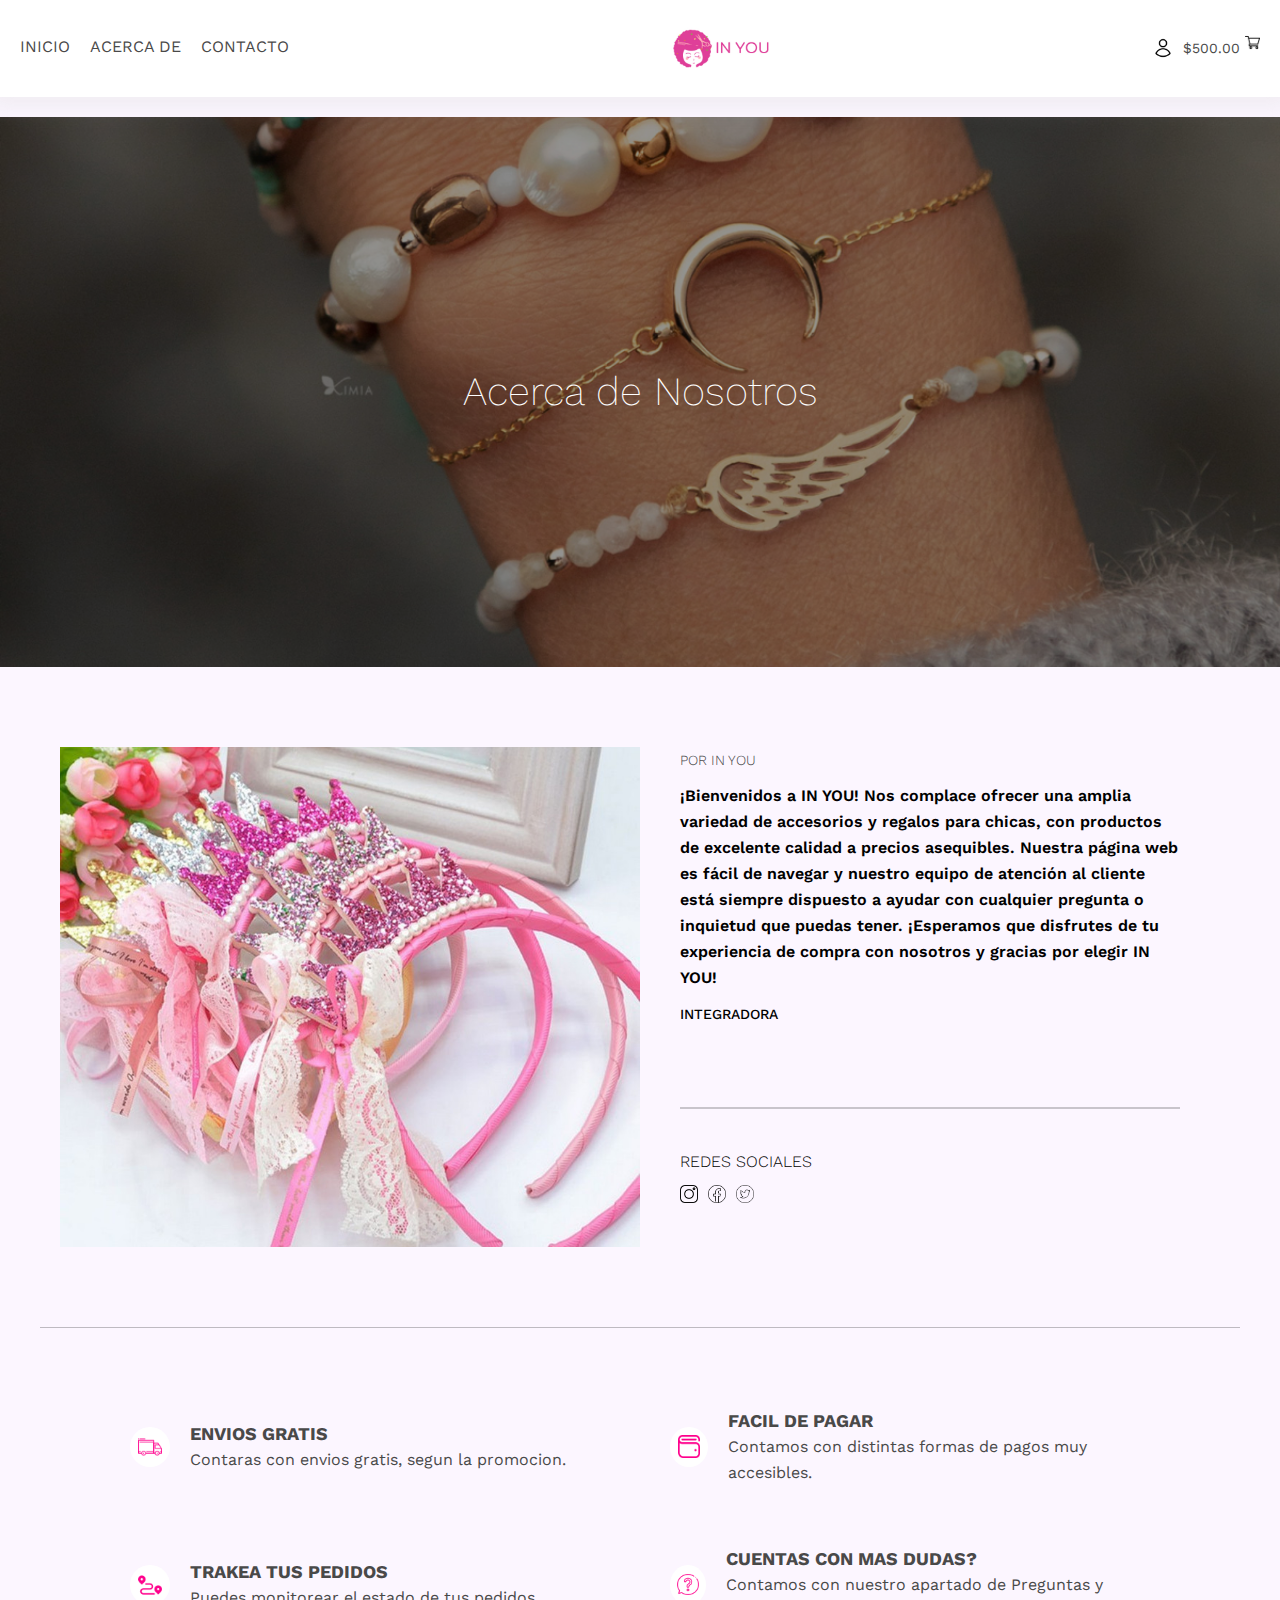
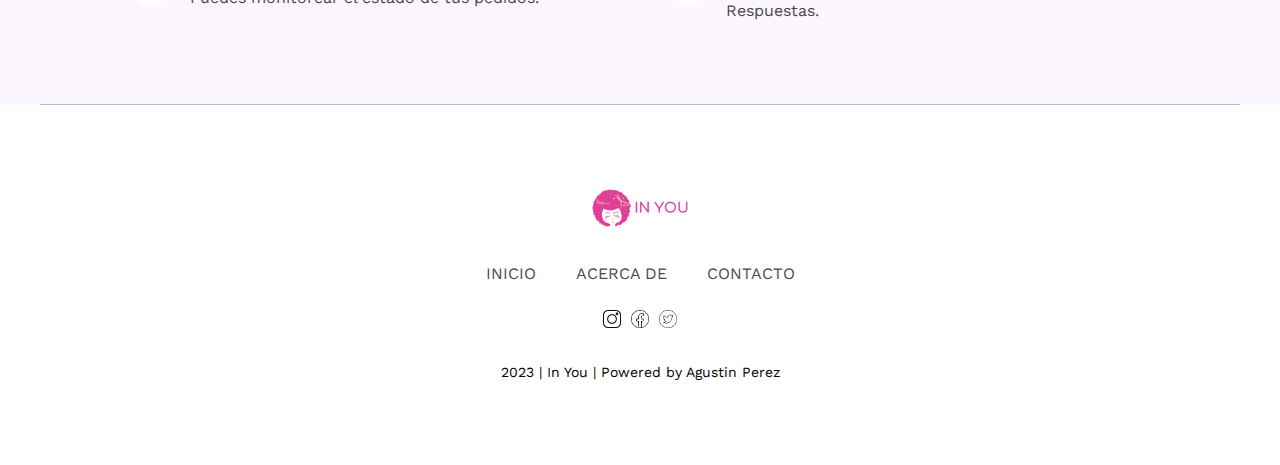
==== acerca-de-nosotros.html @ 032f97b6 "primer commit" ====
<!DOCTYPE html>
<html lang="en">
<head>
    <meta charset="UTF-8">
    <meta http-equiv="X-UA-Compatible" content="IE=edge">
    <meta name="viewport" content="width=device-width, initial-scale=1.0">
    <link rel="stylesheet" href="./css/mobile.css">
    <link rel="shortcut icon" href="./assets/img/logo-cara.png" type="image/x-icon">
    <link rel="stylesheet" href="./css/tablet.css" media="screen and (min-width: 600px)">
    <link rel="stylesheet" href="./css/laptop.css" media="screen and (min-width: 1000px)">
    <link rel="preconnect" href="https://fonts.googleapis.com">
    <link rel="preconnect" href="https://fonts.gstatic.com" crossorigin>
    <link href="https://fonts.googleapis.com/css2?family=Work+Sans:wght@300;400;500;600;700;900&display=swap" rel="stylesheet">
    <title>Acerca de Nosotros</title>
</head>
<body>
    <header>
        <nav class="hdr-nav">
            <ul class="hdr-ul">
                <li class="hdr-li"><a target="_blank" href="./index.html">INICIO</a></li>
                <li class="hdr-li"><a target="_blank" href="./acerca-de-nosotros.html">ACERCA DE</a></li>
                <li class="hdr-li"><a target="_blank" href="./contacto.html">CONTACTO</a></li>
            </ul>
        </nav>
        <div class="hdr-cont-logo">
            <img class="hdr-logo" src="./assets/img/logo-cara-texto.jpg" alt="">
        </div>
        <div class="hdr-cont-user">
            <img class="hdr-user" src="./assets/icon/usuario.png" alt="">
            <div class="hdr-precio">
                <p>$500.00</p>
                <img class="hdr-carrito" src="./assets/icon/carrito-de-compras.png" alt="">
            </div>
        </div>
    </header>
    <main>
        <section class="portada">
            <img src="./assets/img/portada-2.jpg" alt="">
            <h1>Acerca de Nosotros</h1>
        </section>
        <section class="mensaje">
            <img class="mensaje-img" src="./assets/img/Nuevas-bandas-de-pelo-para-ni-as-2019-perlas-de-resina-lazo-corona-princesa-accesorios-para.jpg" alt="">
            <div class="mensaje-text">
                <p class="fundador">POR IN YOU</p>
                <p class="fundador-text">
                    ¡Bienvenidos a IN YOU! Nos complace ofrecer una amplia variedad de accesorios y regalos para chicas, con productos de excelente calidad a precios asequibles. Nuestra página web es fácil de navegar y nuestro equipo de atención al cliente está siempre dispuesto a ayudar con cualquier pregunta o inquietud que puedas tener. ¡Esperamos que disfrutes de tu experiencia de compra con nosotros y gracias por elegir IN YOU!
                </p>
                <p class="nombre-empresa">
                    INTEGRADORA
                </p>
                <nav class="social-media ftr-nav">
                    <h3>REDES SOCIALES</h3>
                    <ul class="ftr-ul">
                        <li><img src="./assets/icon/instagram.png" alt=""></li>  
                        <li><img src="./assets/icon/facebook-logo.png" alt=""></li>  
                        <li><img src="./assets/icon/twitter.png" alt=""></li>  
                    </ul>
                </nav>
            </div>
        </section>
        <section class="info-envios cont-productos">
            <article class="carta">
                <div class="envio-icon">
                    <img class="icon" src="./assets/icon/camion.png" alt="">
                </div>
                <div class="envio-text">
                    <h3>ENVIOS GRATIS</h3>
                    <P>Contaras con envios gratis, segun la promocion.</P>
                </div>
            </article>
            <article class="carta">
                <div class="envio-icon">
                    <img class="icon" src="./assets/icon/aplicacion-wallet-pass.png" alt="">
                </div>
                <div class="envio-text">
                    <h3>FACIL DE PAGAR</h3>
                    <P>Contamos con distintas formas de pagos muy accesibles.</P>
                </div>
            </article>
            <article class="carta">
                <div class="envio-icon">
                    <img class="icon" src="./assets/icon/track.png" alt="">
                </div>
                <div class="envio-text">
                    <h3>TRAKEA TUS PEDIDOS</h3>
                    <P>Puedes monitorear el estado de tus pedidos.</P>
                </div>
            </article>
            <article class="carta">
                <div class="envio-icon">
                    <img class="icon" src="./assets/icon/ask.png" alt="">
                </div>
                <div class="envio-text">
                    <h3>CUENTAS CON MAS DUDAS?</h3>
                    <P>Contamos con nuestro apartado de Preguntas y Respuestas.</P>
                </div>
            </article>
        </section>
    </main>
    <footer>
        <div class="ftr-cont-logo">
            <img class="ftr-logo" src="./assets/img/logo-cara-texto.jpg" alt="">
        </div>
        <nav class="ftr-nav">
            <ul class="ftr-ul">
                <li class="ftr-li"><a target="_blank" href="./index.html">INICIO</a></li>
                <li class="ftr-li"><a target="_blank" href="./acerca-de-nosotros.html">ACERCA DE</a></li>
                <li class="ftr-li"><a target="_blank" href="./contacto.html">CONTACTO</a></li>
            </ul>
        </nav>
        <nav class="social-media ftr-nav">
            <ul class="ftr-ul">
                <li><img src="./assets/icon/instagram.png" alt=""></li>  
                <li><img src="./assets/icon/facebook-logo.png" alt=""></li>  
                <li><img src="./assets/icon/twitter.png" alt=""></li>  
            </ul>
        </nav>
        <p class="credits">2023 | In You | Powered by Agustin Perez</p>
    </footer>
</body>
</html>
---- css/mobile.css ----
:root {
    --color-principal: #ffa0d4;
    --color-secundario: #fff;
    --color-tercero: #fff;
    --color-encabezados: #3a3a3a;
    --color-encabezados-light: #ffffff;
    --color-texto: #494949;
    --color-fondo-principal: #fff;
    --color-fondo-secundario: #fcf6ff;
    --color-box-shadow: #e0e0e068;
    --size-xl: 2.4rem;
    --size-m: 1.4rem;
    --size-s: 1.2rem;
    --h2: 2.4rem;
    --h3: 1.6rem;
}
* {
    margin: 0;
    padding: 0;
    box-sizing: border-box;
}
html, body {
    min-width: 320px;
    font-size: 62.5%;
    overflow-x: hidden;
    font-family: 'Work Sans', sans-serif;
    line-height: 2.6rem;
}

body {
    background-color: var(--color-fondo-secundario);
}
button:hover {
    background-color:#ff66ba;
}

/* --- estilos header --- */
header {
    width: 100%;
    background-color: var(--color-fondo-principal);
    box-shadow: 0 0 20px 10px var(--color-box-shadow);
    display: flex;
    flex-wrap: wrap;
    gap: 25px;
    justify-content: space-between;
    align-items: center;
    padding: 20px 20px;
    margin-bottom: 20px;
}
.hdr-ul {
    list-style: none;
    display: flex;
    gap: 20px;
}
.hdr-li a {
    color: var(--color-texto);
    text-decoration: none;
    font-size: var(--size-m);
}
.hdr-cont-logo {
    display: flex;
    justify-content: center;
    order: -1;
    width: 100%;
    margin-bottom: 10px;
}
.hdr-logo {
    width: 100px;
}
.hdr-cont-user {
    display: flex;
    align-items: center;
    gap: 10px;
    color: var(--color-texto);
    font-size: var(--size-s);
}
.hdr-user {
    width: 20px;
    height: 20px;
}
.hdr-precio {
    display: flex;
    gap: 5px;
}
.hdr-carrito {
    width: 15px;
    height: 15px;
}
/* --- fin de estilos header --- */



/* --- estilos anuncio --- */
.anuncio {
    width: 100%;
    height: 250px;
}
.anuncio img {
    width: inherit;
    height: inherit;
    object-fit: cover;
}
/* --- fin de estilos anuncio --- */




/* --- estilos de productos --- */
.cont-productos {    
    width: 100%;
    padding: 80px 20px;    
}
.cont-productos > h2 {
    text-align: center;
    font-size: var(--h2);
    color: var(--color-encabezados);
    margin-bottom: 40px;
}
.cont-articulos {
    width: 100%;
    display: grid;
    grid-template-columns: repeat(auto-fill, minmax(200px, 1fr));
    gap: 20px;
} 
.producto {
    width: 100%;
    overflow: hidden;
    background-color: var(--color-fondo-principal);    
    padding: 20px;
    box-shadow: 0 0 10px 0px var(--color-box-shadow);
}
.producto-img {
    width: 100%;
    height: 300px;
    object-fit: cover;
}
.producto-titulo {
    text-decoration: underline;
    color: var(--color-encabezados);    
    margin-bottom: 10px;
    font-size: var(--h3);
}
.producto-precio {
    color: var(--color-texto);    
    margin-bottom: 10px;
    font-size: var(--size-m);
}
.producto-boton {
    background-color: var(--color-principal);
    border: none;
    padding: 10px 10px;
    font-weight: bold;
    color: var(--color-encabezados);
    font-size: var(--size-m);
}
/* --- fin de estilos de productos --- */




/* --- estilos de mas cetgorias --- */
.cont-mas-categorias {
    width: 100%;
    height: 300px;
    position: relative;
    background-color: rgba(0, 0, 0, 0.42);
    display: grid;
    place-content: center;
}
.cont-mas-categorias img {
    width: inherit;
    height: inherit;
    object-fit: cover;
    top: 0;
    position: absolute;
    z-index: -1;
}
.cont-mas-categorias > div {
    display: flex;
    flex-direction: column;
    align-items: center;
}
.cont-mas-categorias > div h2{
    font-size: var(--size-xl);
    color: var(--color-encabezados-light);
    margin-bottom: 20px;
}
.cont-mas-categorias > div button{    
    font-size: var(--size-m);
    background-color: var(--color-principal);
    border: none;
    padding: 10px 10px;
    font-weight: bold;
    color: var(--color-encabezados);
    width: 60%;
}
/* --- fin de estilos de mas cetgorias --- */




/* --- estilos de jolleria --- */

.cont-jolleria {
    padding: 80px 0;
} 
.cont-jolleria h2 {
    text-align: center;
    font-size: var(--h2);
    color: var(--color-encabezados);
    margin-bottom: 40px;    
}
/* --- fin de estilos de jolleria --- */




/* --- estilos de nuestros clientes --- */
.nuestros-clientes {
    padding: 0 0 80px 0 ;
}
.nuestros-clientes h2 {
    text-align: center;
    font-size: var(--h2);
    color: var(--color-encabezados);
    margin-bottom: 40px;
}
.cont-articulos-clientes {
    display: flex;
    flex-wrap: wrap;
    justify-content: center;
    gap: 20px;
}
.opinion {
    max-width: 250px;
    font-size: var(--size-m);
}
.calificacion {
    display: flex;
    justify-content: center;    
    margin-bottom: 10px;
}
.estrella {
    width: 24px;
}
.opinion p {
    text-align: center;
    margin-bottom: 10px;
}
.cliente{
    margin: 0 auto;
    margin-bottom: 10px;
    display: block;    
    width: 30px;
    border-radius: 100%;
    -webkit-border-radius: 100%;
    -moz-border-radius: 100%;
    -ms-border-radius: 100%;
    -o-border-radius: 100%;
}
/* --- fin de estilos de nuestros clientes --- */




/* --- estilos de info envios --- */
.info-envios {
    border-top: 1px solid rgba(0, 0, 0, 0.243);
    border-bottom: 1px solid rgba(0, 0, 0, 0.243);
    display: flex;
    gap: 40px;
    flex-wrap: wrap;
    justify-content: center;
    align-items: center;
    padding: 80px 0;
}
.carta {
    width: 90%;
    display: flex;
    align-items: center;
    gap: 10px;
    color: var(--color-texto);
}
.envio-icon {
    width: 40px;
    height: 40px;
    border-radius: 100%;    
    display: flex;
    justify-content: center;
    align-items: center;
    overflow: hidden;
    background-color: var(--color-fondo-principal);
    -webkit-border-radius: 100%;
    -moz-border-radius: 100%;
    -ms-border-radius: 100%;
    -o-border-radius: 100%;
}
.icon {
    width: 60%;
    height: inherit;
    object-fit: contain;
    filter: invert(17%) sepia(79%) saturate(6997%) hue-rotate(319deg) brightness(100%) contrast(107%);
}
.envio-text h3{
    font-size: var(--h3);
}
.envio-text p{
    font-size: var(--size-m);
}
/* --- fin de estilos de info envios --- */




/* --- estilos del foorter --- */
footer {    
    padding: 80px 0;
    display: flex;
    flex-direction: column;
    align-items: center;
    gap: 20px;
    background-color: var(--color-fondo-principal);
}
.ftr-ul {
    list-style: none;
    display: flex;
    gap: 40px;
}
.ftr-li a {
    color: var(--color-texto);
    text-decoration: none;
    font-size: var(--size-m);
}
.ftr-cont-logo {
    display: flex;
    justify-content: center;
    order: -1;
    width: 100%;
    margin-bottom: 10px;
}
.ftr-logo {
    width: 100px;
}
.social-media .ftr-ul {
    gap: 10px;
}
.social-media img {
    width: 18px;
}
.credits {
    font-size: var(--size-s);
}




/* --- Media Querys --- */
@media screen and (min-width: 500px) {
    :root {
        --size-xl: 2.8rem;
        --size-m: 1.4rem;
        --size-s: 1.2rem;
        --h2: 2.6rem;
        --h3: 1.6rem;
    }
    .hdr-cont-logo {
        order: 0;
        width: auto;
        margin-bottom: 0;
    }
}











/* ------------ PAGINA DE ACERCA DE ------------ */
.portada {
    width: 100%;
    max-width: 100%;
    height: 550px;
    overflow: hidden;
    position: relative;
    background-color: rgba(0, 0, 0, 0.42);
    display: grid;
    place-content: center;
}
.portada img {
    z-index: -1;
    top: 0;
    position: absolute;
    width: inherit;
    height: inherit;
    object-fit: cover;
}
.portada h1 {
    color: var(--color-fondo-principal);
    font-size: var(--size-xl);
    font-weight: 200;
}
.mensaje {
    display: flex;
    justify-content: center;
    align-items: center;
    flex-direction: column-reverse;
    padding: 80px 20px;
    flex-wrap: wrap;
}
.mensaje-img {
    width: 100%;
    height: 500px;
    object-fit: cover;
}
.mensaje-text {
    width: 100%;
    height: auto;
    padding: 40px 0;
}
.fundador {
    font-weight: 300;
    font-size: var(--size-s);
    color: var(--color-texto);
    margin-bottom: 10px;
}
.fundador-text {
    font-weight: 600;
    font-size: var(--size-m);
    margin-bottom: 10px;
}
.nombre-empresa {
    margin-bottom: 10px;
    font-size: var(--size-s);
    font-weight: 500;
}
.mensaje-text .social-media {
    border-top: 2px solid rgba(0, 0, 0, 0.202);
    margin-top: 20px;
    padding-top: 20px;
}
.mensaje-text .social-media h3 {
    font-size: var(--size-m);
    font-weight: 300;
    margin-bottom: 10px;
}


/* ------------ PAGINA DE CONTACTO ------------ */
.pedido-info {
    width: 100%;
    display: flex;
    gap: 40px;
    justify-content: center;
    padding: 40px 20px;
    flex-wrap: wrap;
}
.pedido-articulo:hover .pedido-text {
    color: var(--color-principal);
}
.pedido-articulo {
    display: flex;
    flex-direction: column;
    justify-content: center;    
    align-items: center;    
}
.pedido-icon {
    width: 25px;
    margin-bottom: 10px;
    filter: invert(17%) sepia(79%) saturate(6997%) hue-rotate(319deg) brightness(100%) contrast(107%);
    -webkit-filter: invert(17%) sepia(79%) saturate(6997%) hue-rotate(319deg) brightness(100%) contrast(107%);
}
.pedido-text {
    font-size: var(--size-m);
}
.mapa {
    width: 100%;
    padding: 40px 20px;
}
.mapa > img{
    width: 100%;
    height: 400px;
    object-fit: cover;
}
.contacto-info {
    display: flex;
    flex-wrap: wrap;
    justify-content: center;
    align-items: center;
    gap: 20px;
    padding: 40px 20px;
}
.contacto-info p {
    text-align: center;
}
.formulario {
    display: flex;
    flex-direction: column;
    gap: 40px;
    padding: 80px 20px;
}
.frm-text h2 {
    font-size: var(--h2);
    font-weight: 500;
    margin-bottom: 20px;
}
.frm-text p {
    font-size: var(--size-m);    
}
.frm-text h3 {
    margin-top: 40px;
    padding-top: 20px;
    border-top: 2px solid rgba(0, 0, 0, 0.128);
    font-size: var(--h3);
    font-weight: 300;
    margin-bottom: 20px;
}
.pregunta {
    display: flex;
    justify-content: space-between;
    align-items: center;
    margin-bottom: 10px;
}
.pregunta + p {
    margin-bottom: 20px;
}
.pregunta h4 {
    font-size: var(--size-m);
}
.pregunta img {
    width: 10px;
    height: 10px;
}
.form {
    border-top: 2px solid rgba(0, 0, 0, 0.122);
    padding-top: 40px;
}
.form ul {    
    list-style: none;
}
.form ul li {
    margin-bottom: 20px;
}
.form ul li label {
    font-size: var(--size-m);
}
.form ul li input{
    width: 100%;
    border: 1px solid rgba(0, 0, 0, 0.168);
    padding: 10px 20px;
    outline: none;
    font-size: var(--size-s);
}
.form ul li button {
    border: 1px solid var(--color-principal);
    padding: 10px 20px;
    color: var(--color-principal);
    background-color: transparent;
}
---- css/tablet.css ----
:root {
    --size-xl: 4rem;
    --size-m: 1.6rem;
    --size-s: 1.4rem;
    --h2: 3rem;
    --h3: 1.8rem;
}
header {
    padding: 25px 20px;
}
.anuncio {
    width: 100%;
    height: auto;
}
.anuncio img {
    width: inherit;
    height: inherit;
    object-fit: cover;
}
.cont-articulos {
    grid-template-columns: repeat(auto-fill, minmax(300px, 1fr));
} 
.producto-img {
    width: 100%;
    height: 300px;
    object-fit: contain;
}
.cont-mas-categorias {
    height: 450px;
}
.cont-mas-categorias > div h2{
    margin-bottom: 40px;
}
.cont-jolleria .cont-articulos {
    grid-template-columns: repeat(auto-fill, minmax(350px, 1fr));
}
.cont-articulos-clientes {
    gap: 40px;
}
.cliente{
    width: 40px;
}
@media screen and (min-width: 690px) {
    .info-envios {        
        gap: 60px;
    }
    .carta {
        width: 40%;
        gap: 20px;
    }
}

/* ------------ PAGINA DE ACERCA DE ------------ */
.mensaje {
    flex-direction: column-reverse;
    max-width: 700px;
    margin: 0 auto;
}


/* ------------ PAGINA DE CONTACTO ------------ */
.pedido-info {
    max-width: 1200px;
    justify-content: space-evenly;
    gap: 0px;
    padding: 40px 20px;
}
.mapa .contacto-info {
    gap: 0px;
    justify-content: center;
}
.mapa .pedido-articulo {
    width: 50%;
    flex-direction: row;
    align-items: center;
    gap: 20px;
}
.contacto-info p {
    text-align: start;
}
.formulario {
    margin: 0 auto;
    max-width: 700px;
}
---- css/laptop.css ----
.anuncio {
    height: 550px;
}
main section {
    max-width: 1200px;
    margin:  0 auto;
}
.cont-jolleria {
    padding: 80px 0 80px 0;
} 
.cont-jolleria h2 {
    text-align: center;
    font-size: var(--h2);
    color: var(--color-encabezados);
    margin-bottom: 40px;    
}
.cont-jolleria .cont-articulos {
    grid-template-columns: repeat(4,1fr);
}
.cont-articulos-clientes {
    gap: 80px;
}

/* ------------ PAGINA DE ACERCA DE ------------ */
.mensaje {
    flex-direction: row;
    max-width: 1200px;
}
.mensaje-img {
    width: 50%;
    height: 500px;
}
.mensaje-text {
    width: 50%;
    height: 500px;
    padding: 0 40px;
}
.mensaje-text .social-media {
    margin-top: 80px;
    padding-top: 40px;
}



/* ------------ PAGINA DE CONTACTO ------------ */
.formulario {
    max-width: 1200px;
    padding: 80px 40px;
    flex-direction: row;
    gap: 60px;
}
.formulario .frm-text,.form {
    width: 50%;
}
.form ul li input{
    padding: 20px 20px;
}
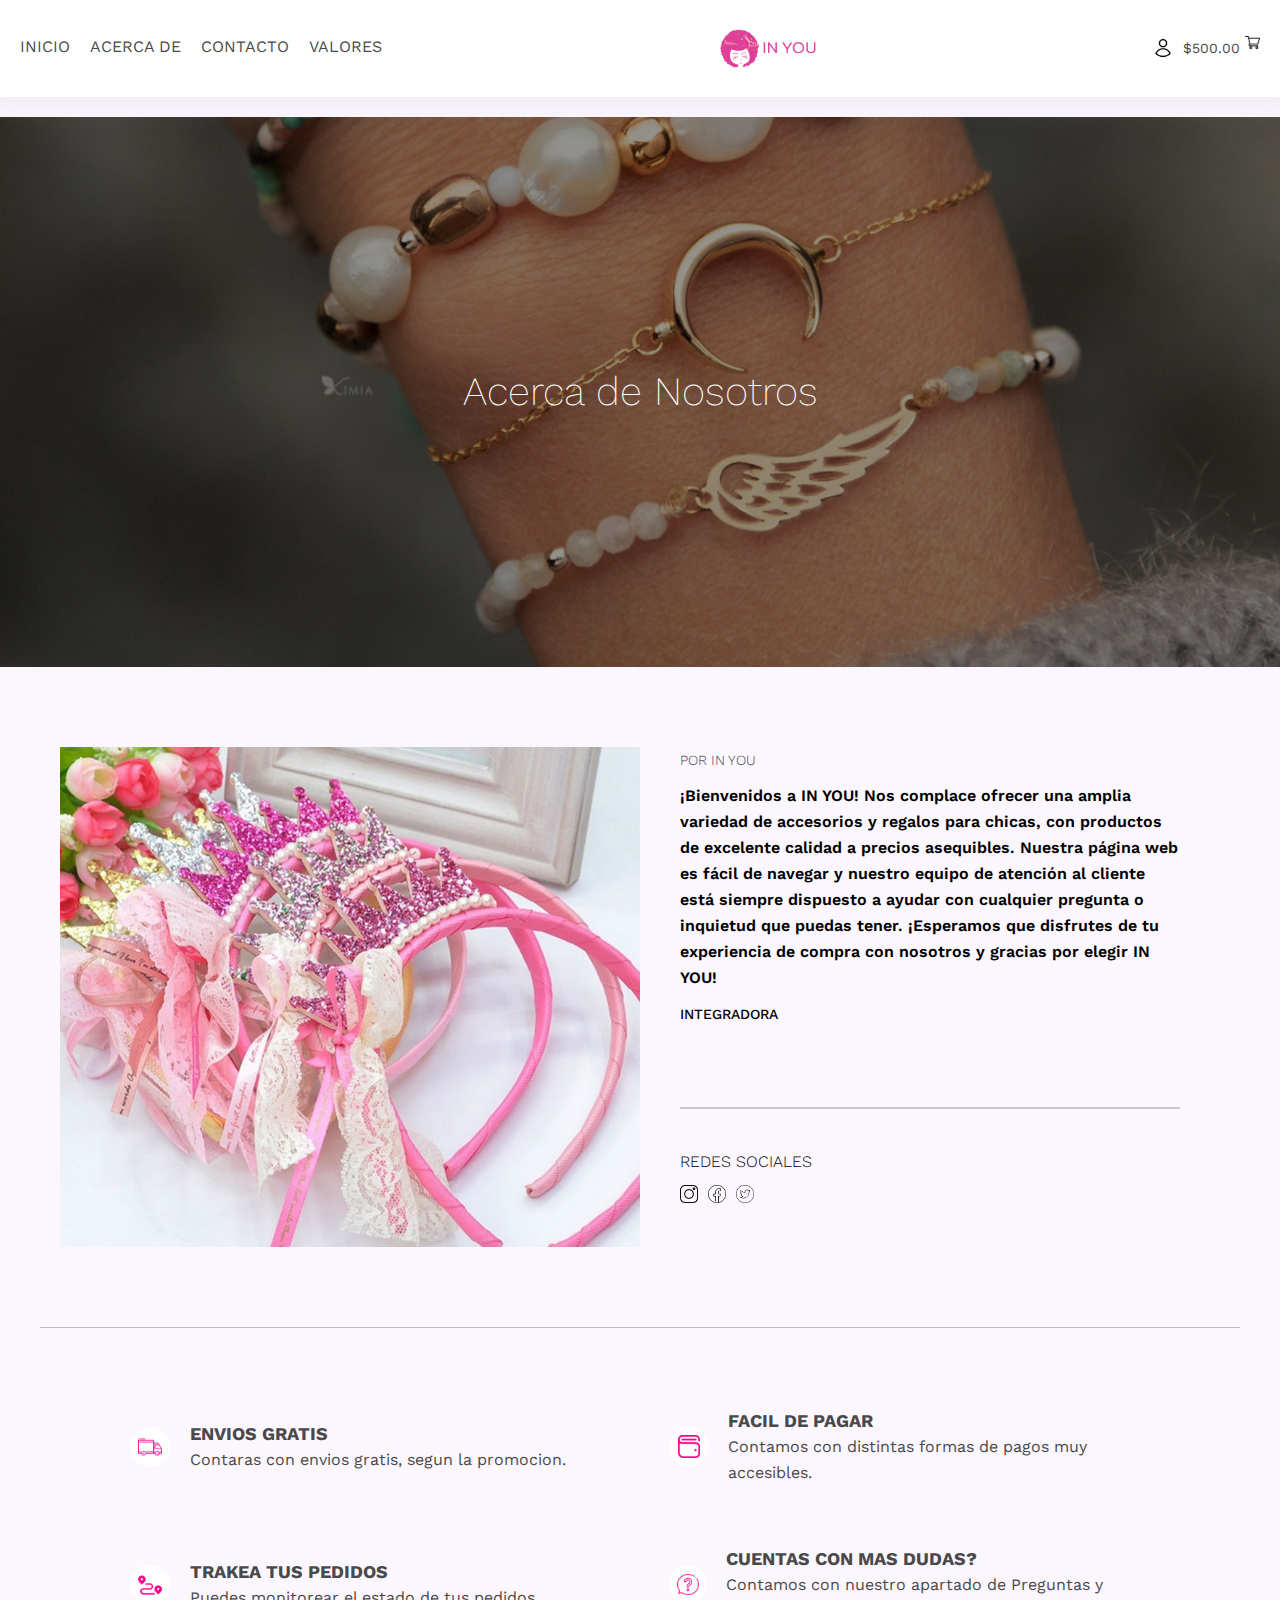
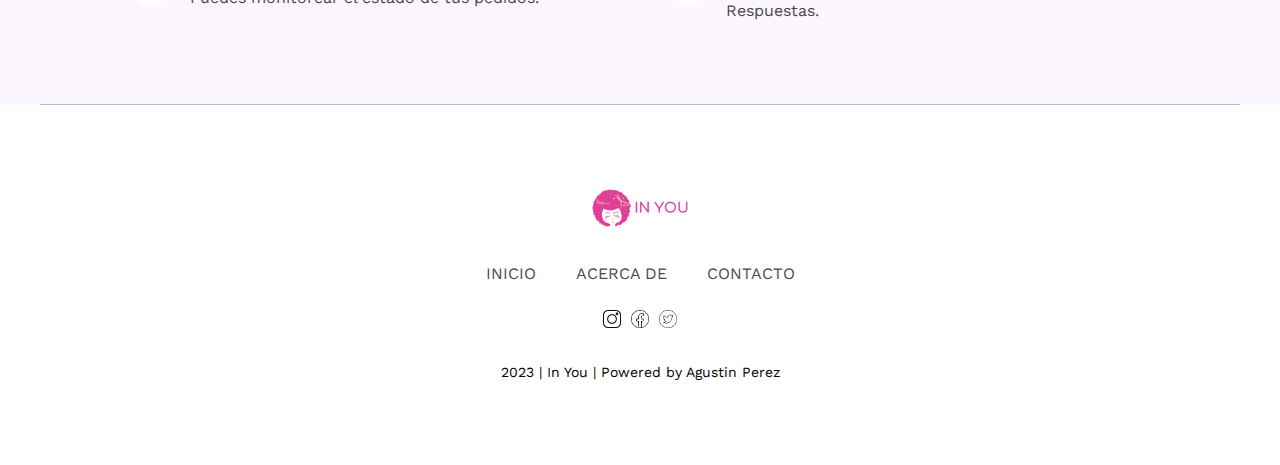
==== commit 3f21eced: "Agregando la pagina valores" ====
--- a/acerca-de-nosotros.html
+++ b/acerca-de-nosotros.html
@@ -20,6 +20,7 @@
                 <li class="hdr-li"><a target="_blank" href="./index.html">INICIO</a></li>
                 <li class="hdr-li"><a target="_blank" href="./acerca-de-nosotros.html">ACERCA DE</a></li>
                 <li class="hdr-li"><a target="_blank" href="./contacto.html">CONTACTO</a></li>
+                <li class="hdr-li"><a target="_blank" href="./valores.html">VALORES</a></li>
             </ul>
         </nav>
         <div class="hdr-cont-logo">
--- a/css/mobile.css
+++ b/css/mobile.css
@@ -404,6 +404,23 @@
     font-size: var(--size-xl);
     font-weight: 200;
 }
+.filosofia {
+    display: flex;
+    justify-content: center;
+    align-items: center;
+    padding: 80px 20px;
+    flex-wrap: wrap;
+}
+.filosofia h2 {
+    text-align: center;
+    padding: 10px 0;  
+    font-size: var(--size-xl);  
+}
+.filosofia p {
+    text-align: center;
+    padding: 10px 0px;
+    font-size: var(--size-m);    
+}
 .mensaje {
     display: flex;
     justify-content: center;
@@ -411,6 +428,12 @@
     flex-direction: column-reverse;
     padding: 80px 20px;
     flex-wrap: wrap;
+}
+.mensaje.valor {
+    padding: 0px 20px;
+}
+.mensaje.valor .fundador{
+    font-size: var(--size-xl);
 }
 .mensaje-img {
     width: 100%;
--- a/css/tablet.css
+++ b/css/tablet.css
@@ -51,12 +51,32 @@
 }
 
 /* ------------ PAGINA DE ACERCA DE ------------ */
+.filosofia {
+    padding: 80px 20px;
+}
+.filosofia h2 {    
+    padding: 10px 0;    
+    font-size: calc(var(--size-xl) - 15px);    
+}
+.filosofia p {    
+    padding: 10px 50px;
+    font-size: var(--size-m);    
+}
 .mensaje {
     flex-direction: column-reverse;
     max-width: 700px;
     margin: 0 auto;
 }
-
+.mensaje.valor {
+    padding: 60px 40px 60px 40px;    
+}
+.mensaje.valor:nth-child(4) {
+    flex-direction: row-reverse;
+}
+.mensaje.valor .fundador{
+    font-size: calc(var(--size-xl) - 12px);
+    margin-bottom: 20px;
+}
 
 /* ------------ PAGINA DE CONTACTO ------------ */
 .pedido-info {
--- a/css/laptop.css
+++ b/css/laptop.css
@@ -25,6 +25,9 @@
 .mensaje {
     flex-direction: row;
     max-width: 1200px;
+}
+.mensaje.valor .fundador{
+    font-size: calc(var(--size-xl) - 10px);
 }
 .mensaje-img {
     width: 50%;
